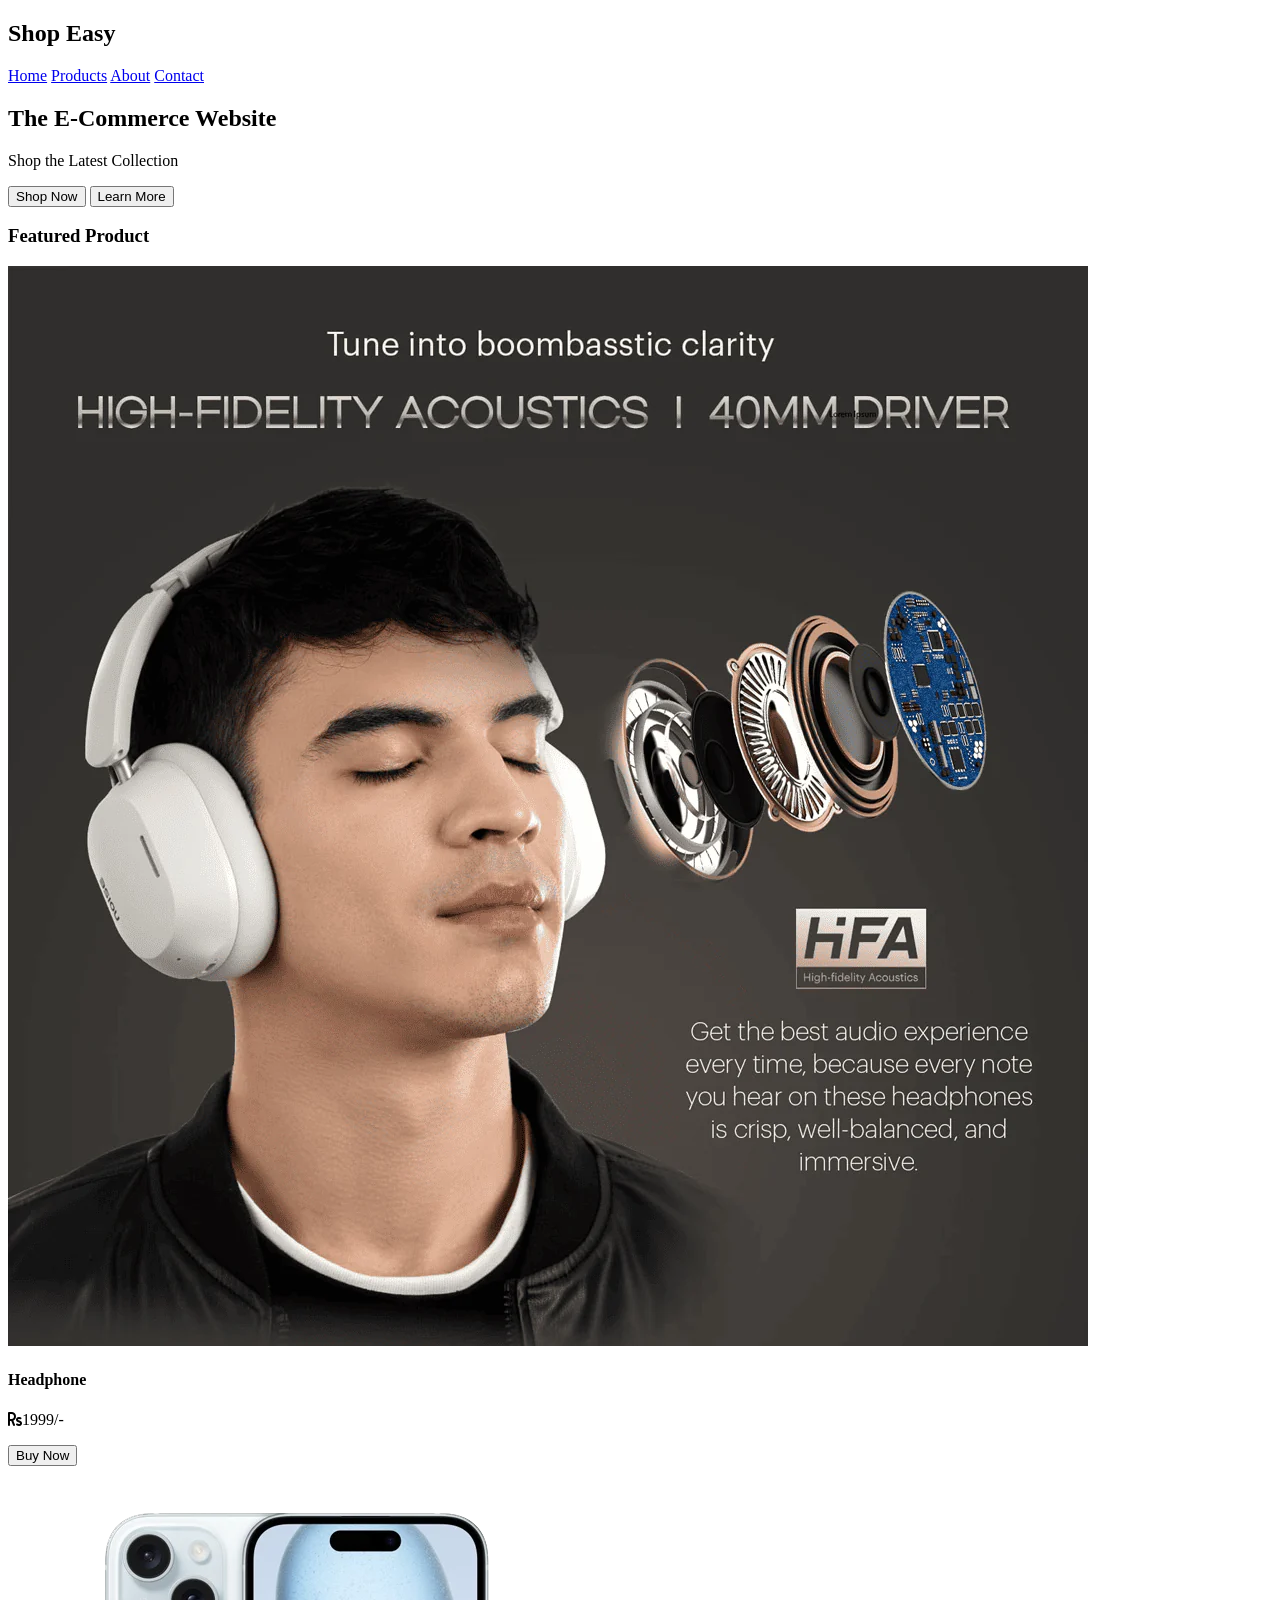
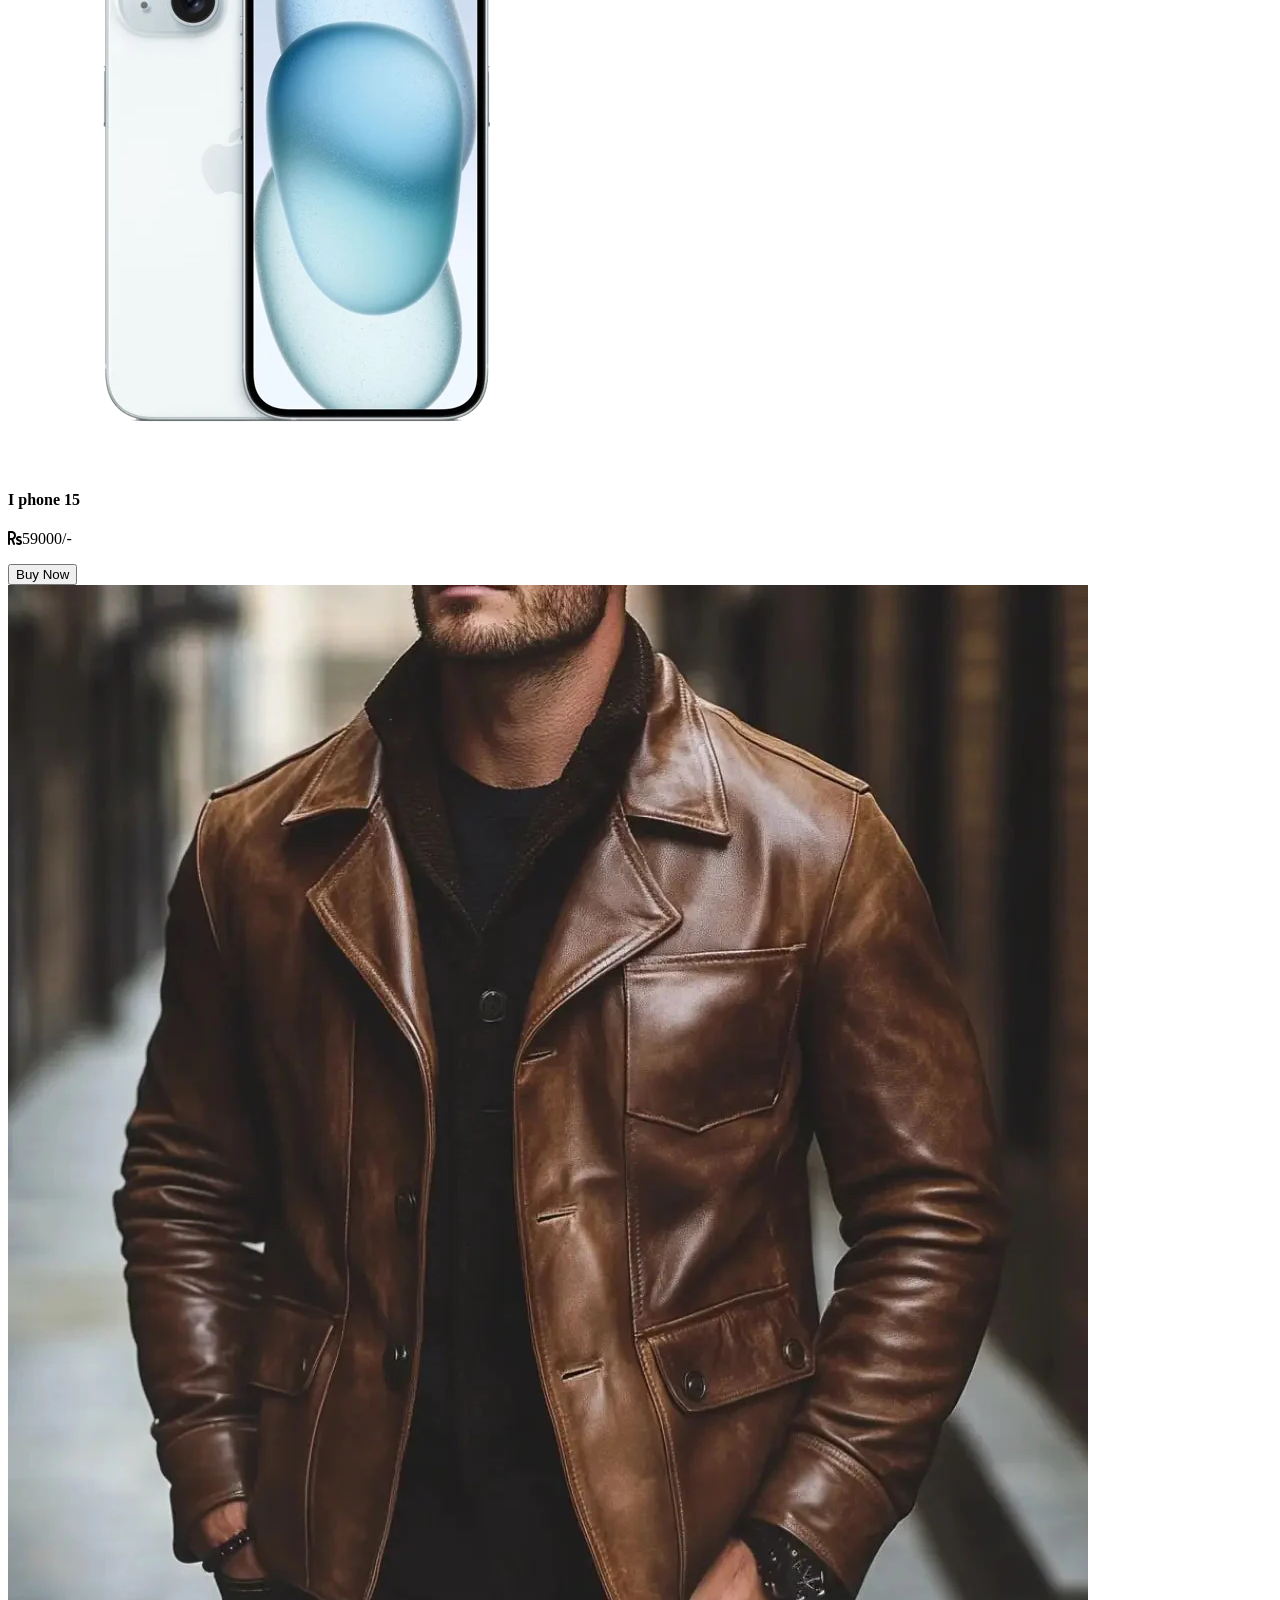
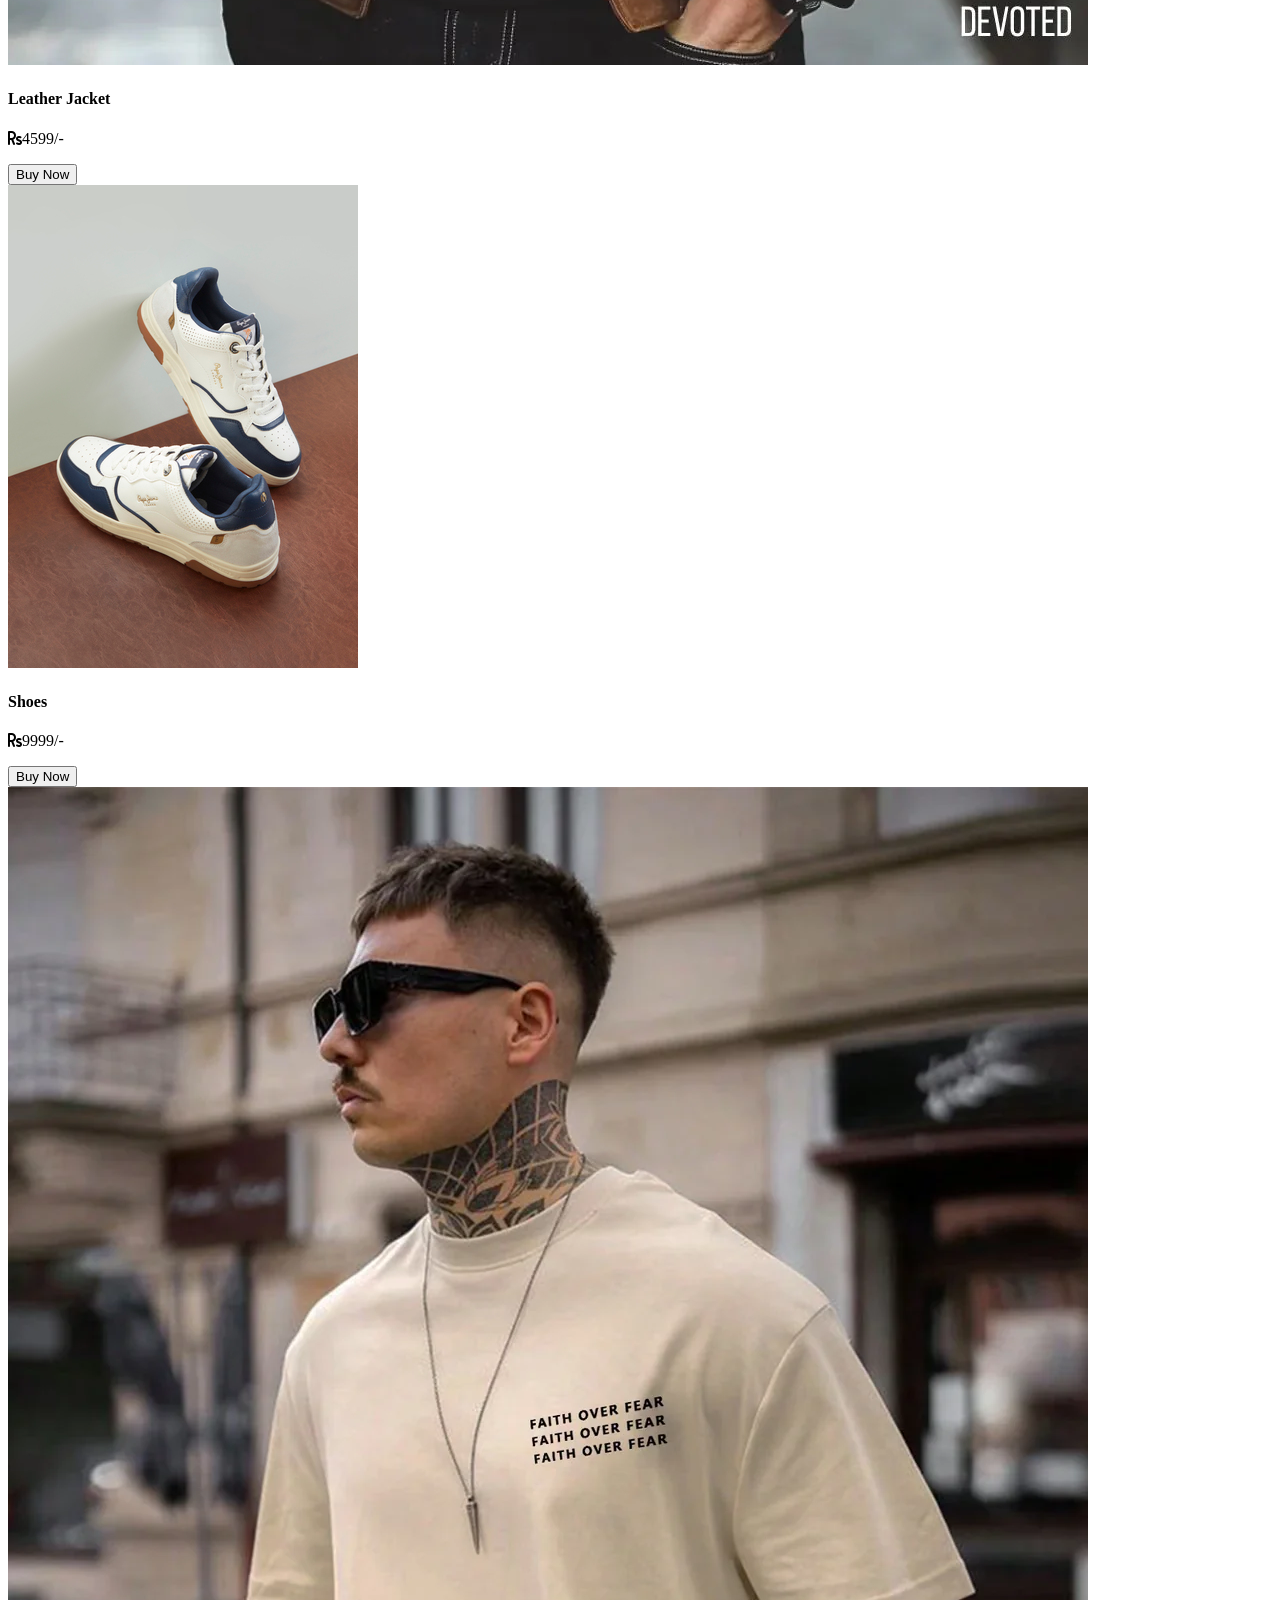
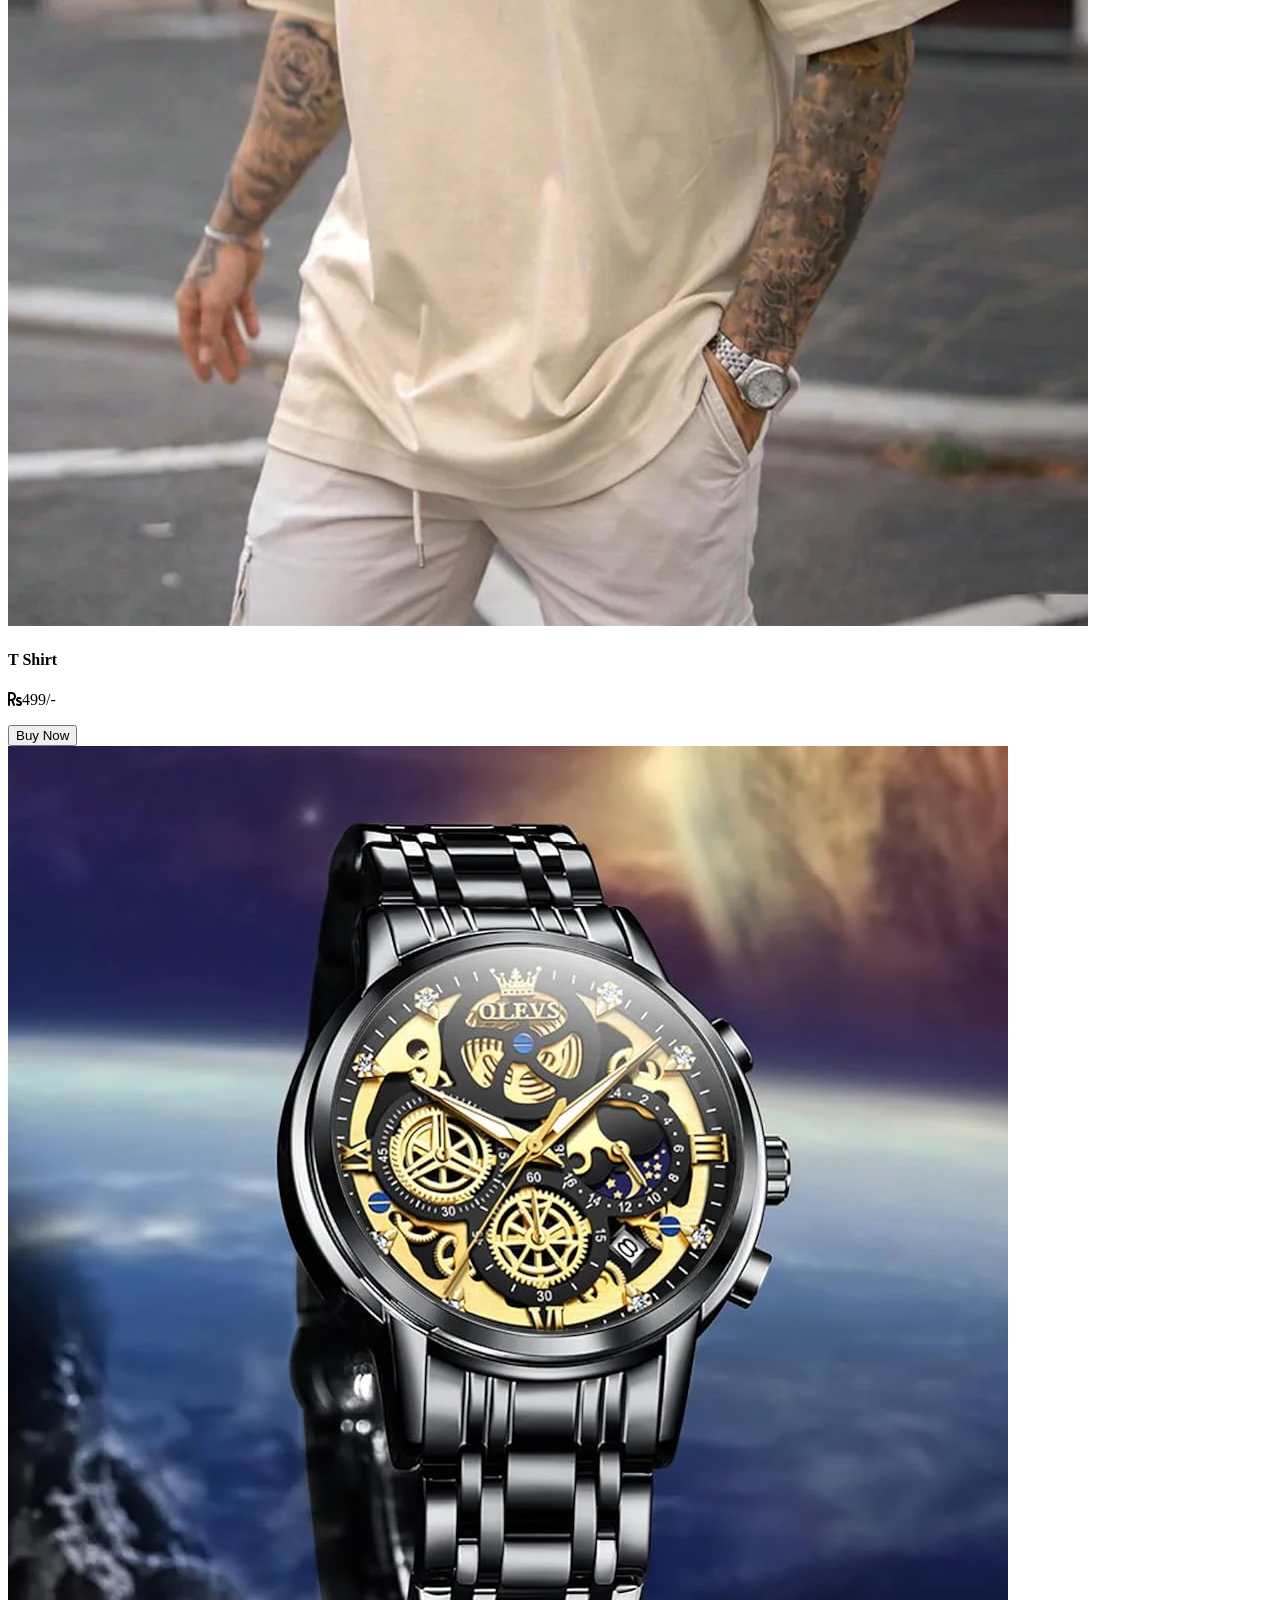
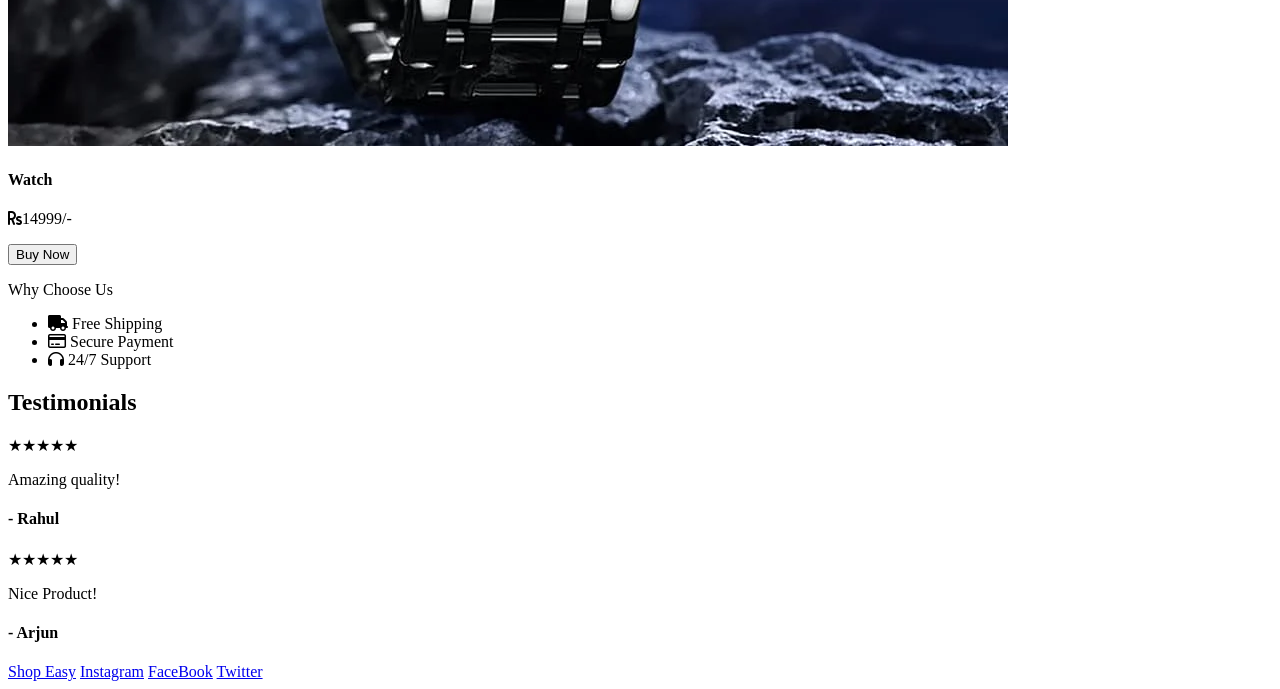
==== index.html @ d11dd7d6 "web page" ====
<!DOCTYPE html>
<html lang="en">
<head>
    <meta charset="UTF-8">
    <meta name="viewport" content="width=device-width, initial-scale=1.0">
    <title>E-commerce Landing Page</title>
    <link rel="stylesheet" href="style.css">
     <link rel="stylesheet"
          href="https://cdnjs.cloudflare.com/ajax/libs/font-awesome/6.7.2/css/all.min.css">

</head>
<body>
    <section class="container">
        <nav>
            <h2>Shop Easy</h2>
            <div>
                <a href="#">Home</a>
                <a href="#">Products</a>
                <a href="#">About</a>
                <a href="#">Contact</a>
            </div>
        </nav>
        <header>
            <h1>The E-Commerce Website</h1>
            <p>Shop the Latest Collection</p>
            <button>Shop Now</button>
            <button>Learn More</button>
        </header>
        <main>
            <h3>Featured Product</h3>
            <div class="cards">
                <div class="card headphone">
                    <img src="Image/headphones.webp" href="headphone">
                    <h4>Headphone</h4>
                    <p><i class="fa-solid fa-rupee-sign"></i>1999/-</p>
                    <button>Buy Now</button>
                </div>
                <div class="card">
                    <img src="Image/IPhone-15.webp" href="phone">
                    <h4>I phone 15</h4>
                    <p><i class="fa-solid fa-rupee-sign"></i>59000/-</p>
                    <button>Buy Now</button>
                </div>
                <div class="card">
                    <img src="Image/Jacket.webp" href="jacket">
                    <h4>Leather Jacket</h4>
                    <p><i class="fa-solid fa-rupee-sign"></i>4599/-</p>
                    <button>Buy Now</button>
                </div>
                <div class="card">
                    <img src="Image/shoes.jpg" href="shoes">
                    <h4>Shoes</h4>
                    <p><i class="fa-solid fa-rupee-sign"></i>9999/-</p>
                    <button>Buy Now</button>
                </div>
                <div class="card">
                    <img src="Image/Tshirt.webp" href="T-shirt">
                    <h4>T Shirt</h4>
                    <p><i class="fa-solid fa-rupee-sign"></i>499/-</p>
                    <button>Buy Now</button>
                </div>
                <div class="card">
                    <img src="Image/Watche.webp" href="watch">
                    <h4>Watch</h4>
                    <p><i class="fa-solid fa-rupee-sign"></i>14999/-</p>
                    <button>Buy Now</button>
                </div>
            </div>
            <section>
                <p>Why Choose Us</p>
                <ul>
                    <li><i class="fa-solid fa-truck"></i> Free Shipping</li>
                    <li><i class="fa-regular fa-credit-card"></i> Secure Payment</li>
                    <li><i class="fa-solid fa-headphones"></i> 24/7 Support</li>
                </ul>
            </section>
            <section>
                <h2>Testimonials</h2>
                <div class="testimonial">
                ★★★★★
                <p>Amazing quality!</p>
                <h4>- Rahul</h4>
                </div>
                <div class="testimonial">
                ★★★★★
                <p>Nice Product!</p>
                <h4>- Arjun</h4>
                </div>
            </section>
        </main>
        <footer>
            <div>
                <a href="#">Shop Easy</a>
                <a href="#">Instagram</a>
                <a href="#">FaceBook</a>
                <a href="#">Twitter</a>
            </div>
        </footer>
    </section>
</body>
</html>
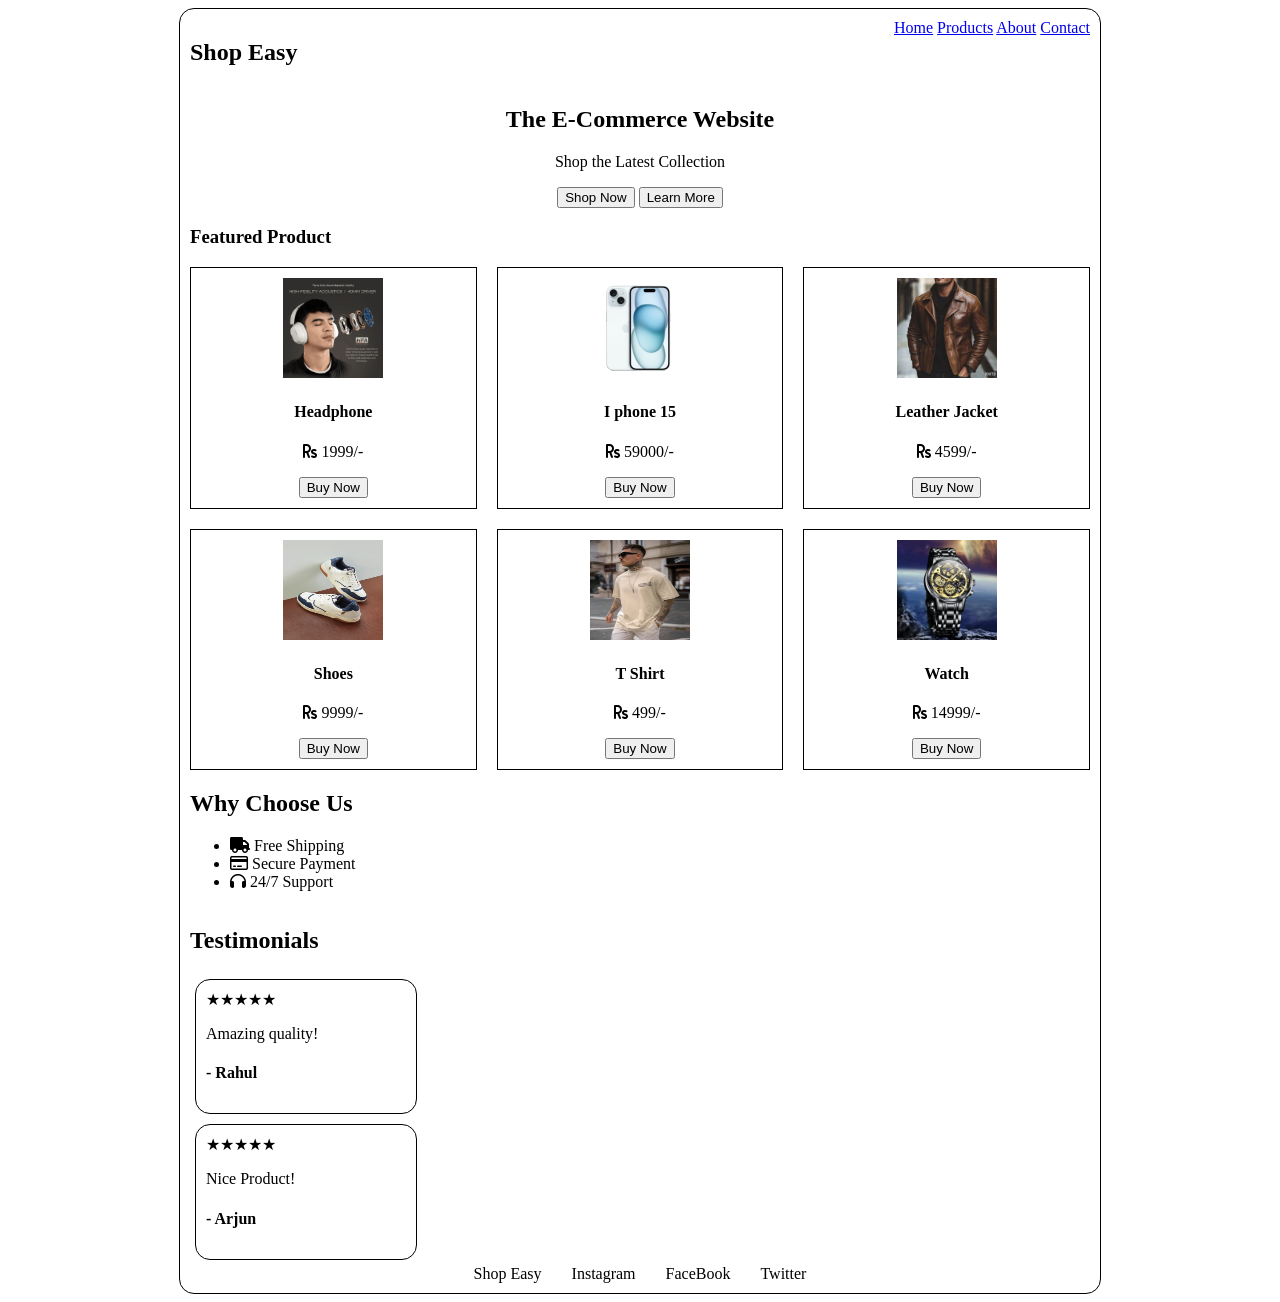
==== commit b142a8f9: "styling" ====
--- a/index.html
+++ b/index.html
@@ -13,7 +13,7 @@
     <section class="container">
         <nav>
             <h2>Shop Easy</h2>
-            <div>
+            <div class="links">
                 <a href="#">Home</a>
                 <a href="#">Products</a>
                 <a href="#">About</a>
@@ -32,49 +32,49 @@
                 <div class="card headphone">
                     <img src="Image/headphones.webp" href="headphone">
                     <h4>Headphone</h4>
-                    <p><i class="fa-solid fa-rupee-sign"></i>1999/-</p>
+                    <p><i class="fa-solid fa-rupee-sign"></i> 1999/-</p>
                     <button>Buy Now</button>
                 </div>
                 <div class="card">
                     <img src="Image/IPhone-15.webp" href="phone">
                     <h4>I phone 15</h4>
-                    <p><i class="fa-solid fa-rupee-sign"></i>59000/-</p>
+                    <p><i class="fa-solid fa-rupee-sign"></i> 59000/-</p>
                     <button>Buy Now</button>
                 </div>
                 <div class="card">
                     <img src="Image/Jacket.webp" href="jacket">
                     <h4>Leather Jacket</h4>
-                    <p><i class="fa-solid fa-rupee-sign"></i>4599/-</p>
+                    <p><i class="fa-solid fa-rupee-sign"></i> 4599/-</p>
                     <button>Buy Now</button>
                 </div>
                 <div class="card">
                     <img src="Image/shoes.jpg" href="shoes">
                     <h4>Shoes</h4>
-                    <p><i class="fa-solid fa-rupee-sign"></i>9999/-</p>
+                    <p><i class="fa-solid fa-rupee-sign"></i> 9999/-</p>
                     <button>Buy Now</button>
                 </div>
                 <div class="card">
                     <img src="Image/Tshirt.webp" href="T-shirt">
                     <h4>T Shirt</h4>
-                    <p><i class="fa-solid fa-rupee-sign"></i>499/-</p>
+                    <p><i class="fa-solid fa-rupee-sign"></i> 499/-</p>
                     <button>Buy Now</button>
                 </div>
                 <div class="card">
                     <img src="Image/Watche.webp" href="watch">
                     <h4>Watch</h4>
-                    <p><i class="fa-solid fa-rupee-sign"></i>14999/-</p>
+                    <p><i class="fa-solid fa-rupee-sign"></i> 14999/-</p>
                     <button>Buy Now</button>
                 </div>
             </div>
             <section>
-                <p>Why Choose Us</p>
+                <h2>Why Choose Us</h2>
                 <ul>
                     <li><i class="fa-solid fa-truck"></i> Free Shipping</li>
                     <li><i class="fa-regular fa-credit-card"></i> Secure Payment</li>
                     <li><i class="fa-solid fa-headphones"></i> 24/7 Support</li>
                 </ul>
             </section>
-            <section>
+            <section class="review">
                 <h2>Testimonials</h2>
                 <div class="testimonial">
                 ★★★★★
@@ -89,7 +89,7 @@
             </section>
         </main>
         <footer>
-            <div>
+            <div class="foot">
                 <a href="#">Shop Easy</a>
                 <a href="#">Instagram</a>
                 <a href="#">FaceBook</a>
--- a/style.css
+++ b/style.css
@@ -0,0 +1,66 @@
+.container{
+    max-width:900px;
+    width:100%;
+    border:1px solid black;
+    margin:auto;
+    padding:10px;
+    border-radius:15px;
+}
+nav{
+    display:flex;
+    justify-content:space-between;
+    position:sticky;
+    top:10px;
+    gap:20px;
+}
+.links a{
+    gap:20p;
+}
+nav div a{
+    gap:20px;
+}
+header{
+    text-align:center;
+}
+.cards{
+    display:grid;
+    grid-template-columns:1fr 1fr 1fr;
+    gap:20px;
+}
+.card a{
+    gap:20px;
+}
+.card{
+    text-align:center;
+    border:1px solid black;
+    padding:10px;
+}
+img{
+    width:100px;
+    height:100px;
+
+}
+.review{
+    display:grid;
+}
+.review div{
+    max-width:200px;
+    width:90%;
+    border-radius:15px;
+    padding:10px;
+    margin:5px;
+    border:1px solid black;
+}
+.foot{
+    display:flex;
+    justify-content:center;
+    gap:30px;
+}
+.foot a{
+    text-decoration:none;
+    color:black;
+}
+.foot a:hover{
+    color:blue;
+    transform:scale(1.2);
+}
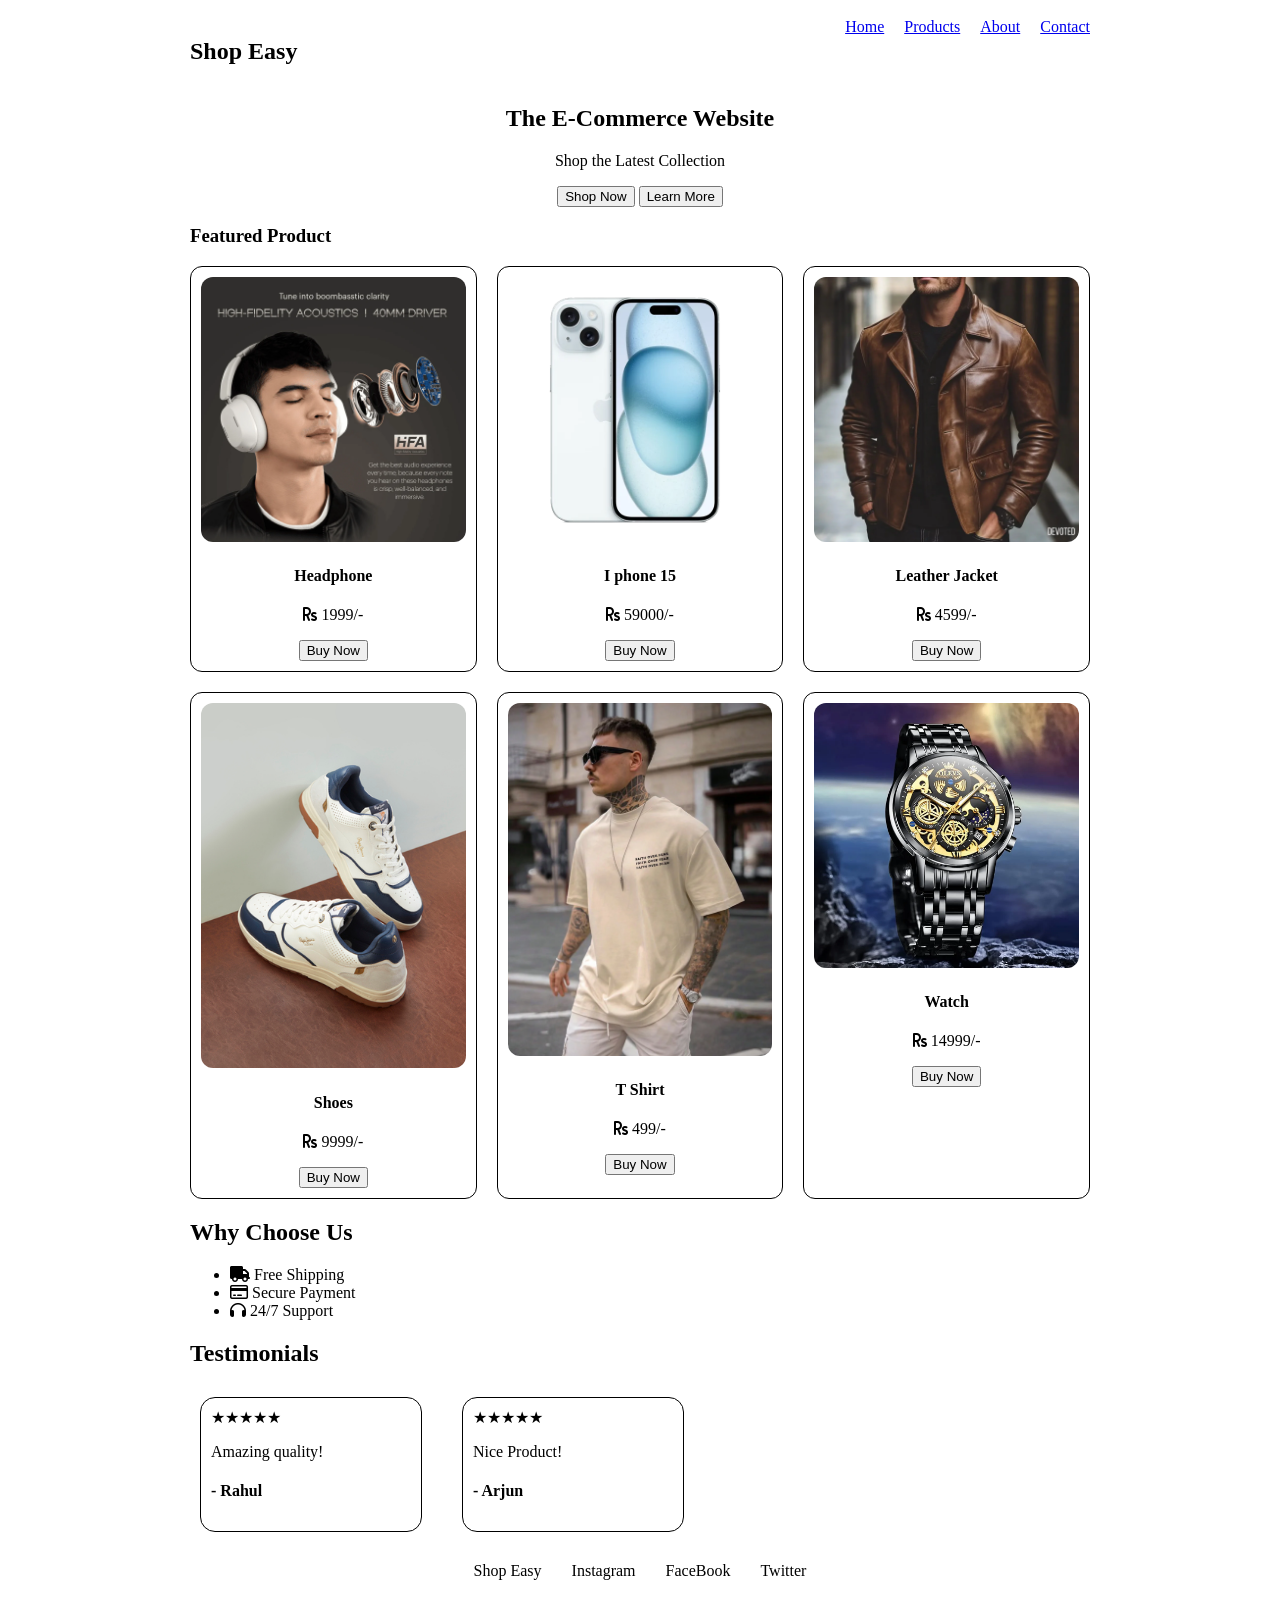
==== commit 1f6121e7: "styling" ====
--- a/index.html
+++ b/index.html
@@ -76,7 +76,8 @@
             </section>
             <section class="review">
                 <h2>Testimonials</h2>
-                <div class="testimonial">
+                <div class="comment">
+                    <div class="testimonial">
                 ★★★★★
                 <p>Amazing quality!</p>
                 <h4>- Rahul</h4>
@@ -85,6 +86,7 @@
                 ★★★★★
                 <p>Nice Product!</p>
                 <h4>- Arjun</h4>
+                </div>
                 </div>
             </section>
         </main>
--- a/style.css
+++ b/style.css
@@ -1,7 +1,6 @@
 .container{
     max-width:900px;
     width:100%;
-    border:1px solid black;
     margin:auto;
     padding:10px;
     border-radius:15px;
@@ -11,12 +10,9 @@
     justify-content:space-between;
     position:sticky;
     top:10px;
-    gap:20px;
 }
-.links a{
-    gap:20p;
-}
-nav div a{
+.links {
+    display:flex;
     gap:20px;
 }
 header{
@@ -24,7 +20,7 @@
 }
 .cards{
     display:grid;
-    grid-template-columns:1fr 1fr 1fr;
+    grid-template-columns:repeat(auto-fit,minmax(250px,1fr));
     gap:20px;
 }
 .card a{
@@ -34,31 +30,35 @@
     text-align:center;
     border:1px solid black;
     padding:10px;
+    border-radius:12px;
 }
 img{
-    width:100px;
-    height:100px;
-
+    width:100%;
+    object-fit:cover;
+    border-radius:12px;
 }
-.review{
-    display:grid;
+.comment{
+    display:flex;
+    gap:20px;
 }
-.review div{
+.comment div{
+    border:1px solid black;
     max-width:200px;
     width:90%;
     border-radius:15px;
     padding:10px;
-    margin:5px;
-    border:1px solid black;
+    margin:10px;
 }
 .foot{
     display:flex;
     justify-content:center;
     gap:30px;
+    margin:20px;
 }
 .foot a{
     text-decoration:none;
     color:black;
+    transition:0.3s;
 }
 .foot a:hover{
     color:blue;
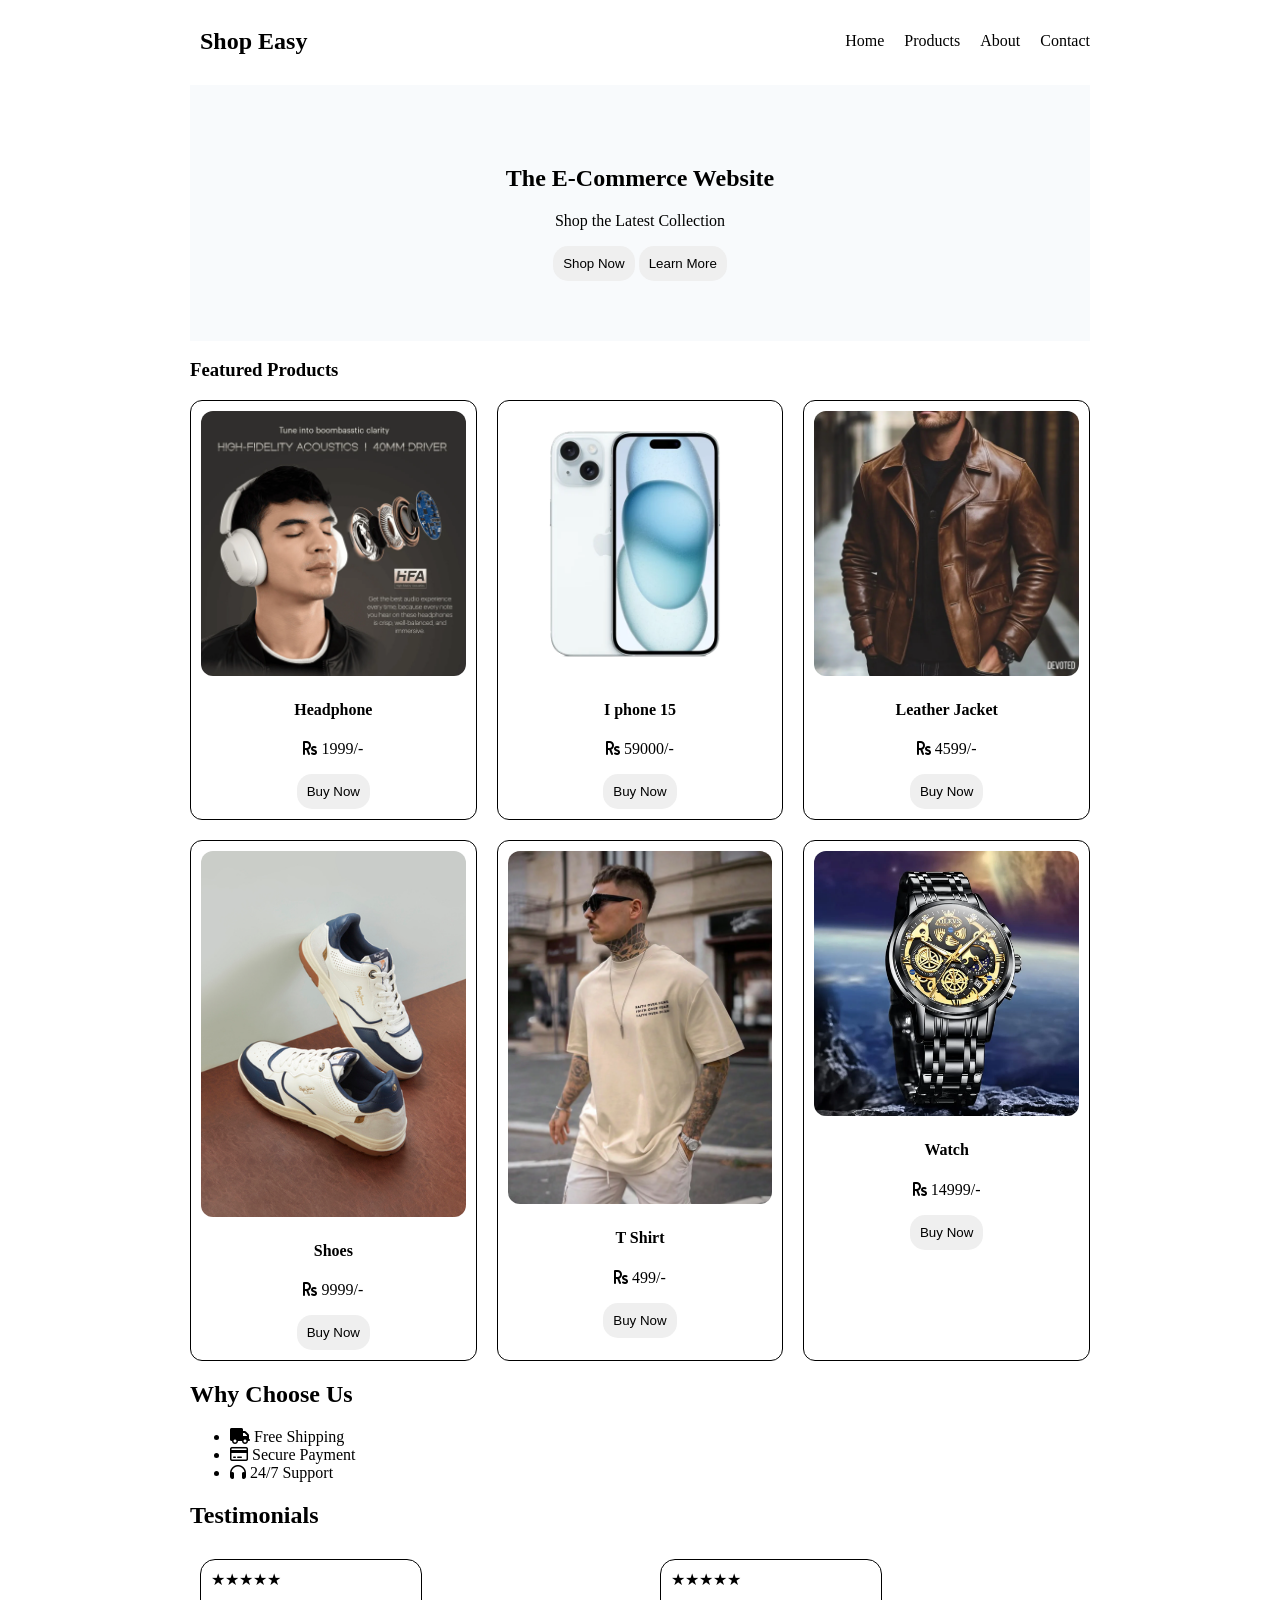
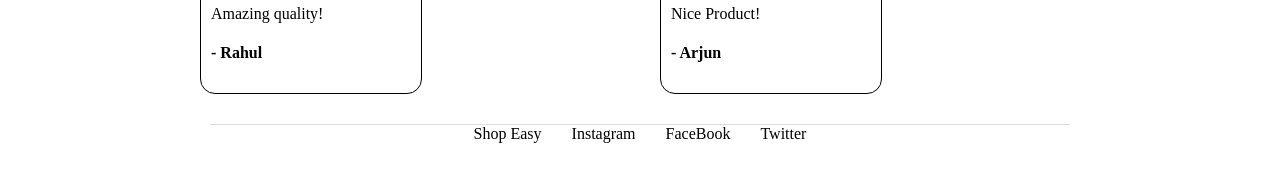
==== commit 6ed0e6b9: "Make layout responsive" ====
--- a/index.html
+++ b/index.html
@@ -27,7 +27,7 @@
             <button>Learn More</button>
         </header>
         <main>
-            <h3>Featured Product</h3>
+            <h3>Featured Products</h3>
             <div class="cards">
                 <div class="card headphone">
                     <img src="Image/headphones.webp" href="headphone">
--- a/style.css
+++ b/style.css
@@ -10,20 +10,47 @@
     justify-content:space-between;
     position:sticky;
     top:10px;
+    background-color:white;
+    z-index:100;
+}
+nav h2{
+    padding:10px;
+    margin-top:0;
 }
 .links {
     display:flex;
     gap:20px;
 }
+.links a{
+    margin-top:14px;
+    text-decoration:none;
+    color:black;
+    transition:0.3s;
+}
+.links a:hover{
+    transform:scale(1.05);
+    color:blue;
+}
 header{
     text-align:center;
+    padding:60px 20px;
+    background:#f8fafc;
+}
+button{
+    border:none;
+    padding:10px;
+    border-radius:15px;
+    cursor:pointer;
+    transition:.3s ease;
+}
+button:hover{
+    background-color:black;
+    color:white;
+    transform:scale(1.05);
 }
 .cards{
     display:grid;
     grid-template-columns:repeat(auto-fit,minmax(250px,1fr));
-    gap:20px;
-}
-.card a{
     gap:20px;
 }
 .card{
@@ -31,6 +58,11 @@
     border:1px solid black;
     padding:10px;
     border-radius:12px;
+    transition:0.3s;
+}
+.card:hover{
+    transform:translateY(-10px);
+    box-shadow:0 8px 20px rgba(0,0,0,.2);
 }
 img{
     width:100%;
@@ -38,7 +70,8 @@
     border-radius:12px;
 }
 .comment{
-    display:flex;
+    display:grid;
+    grid-template-columns:repeat(auto-fit,minmax(250px,1fr));
     gap:20px;
 }
 .comment div{
@@ -54,6 +87,7 @@
     justify-content:center;
     gap:30px;
     margin:20px;
+    border-top:1px solid #ddd;
 }
 .foot a{
     text-decoration:none;
